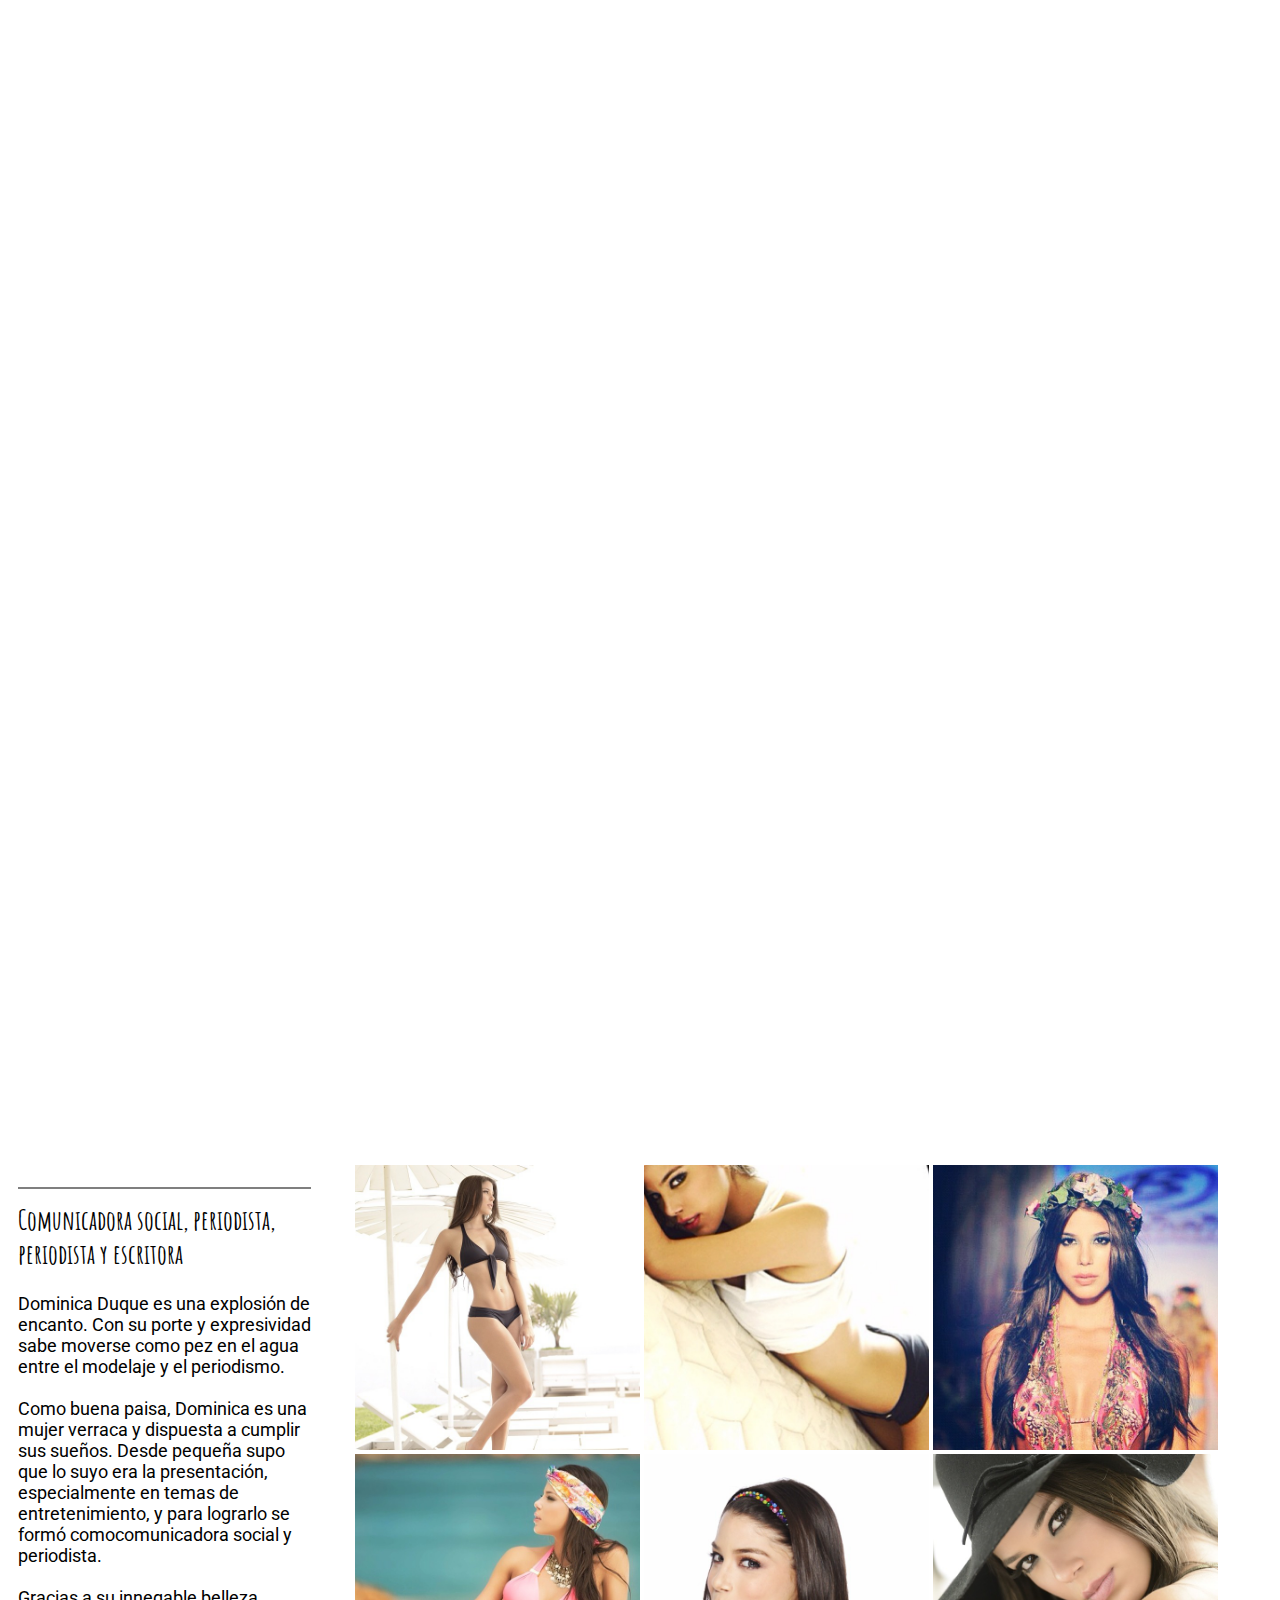
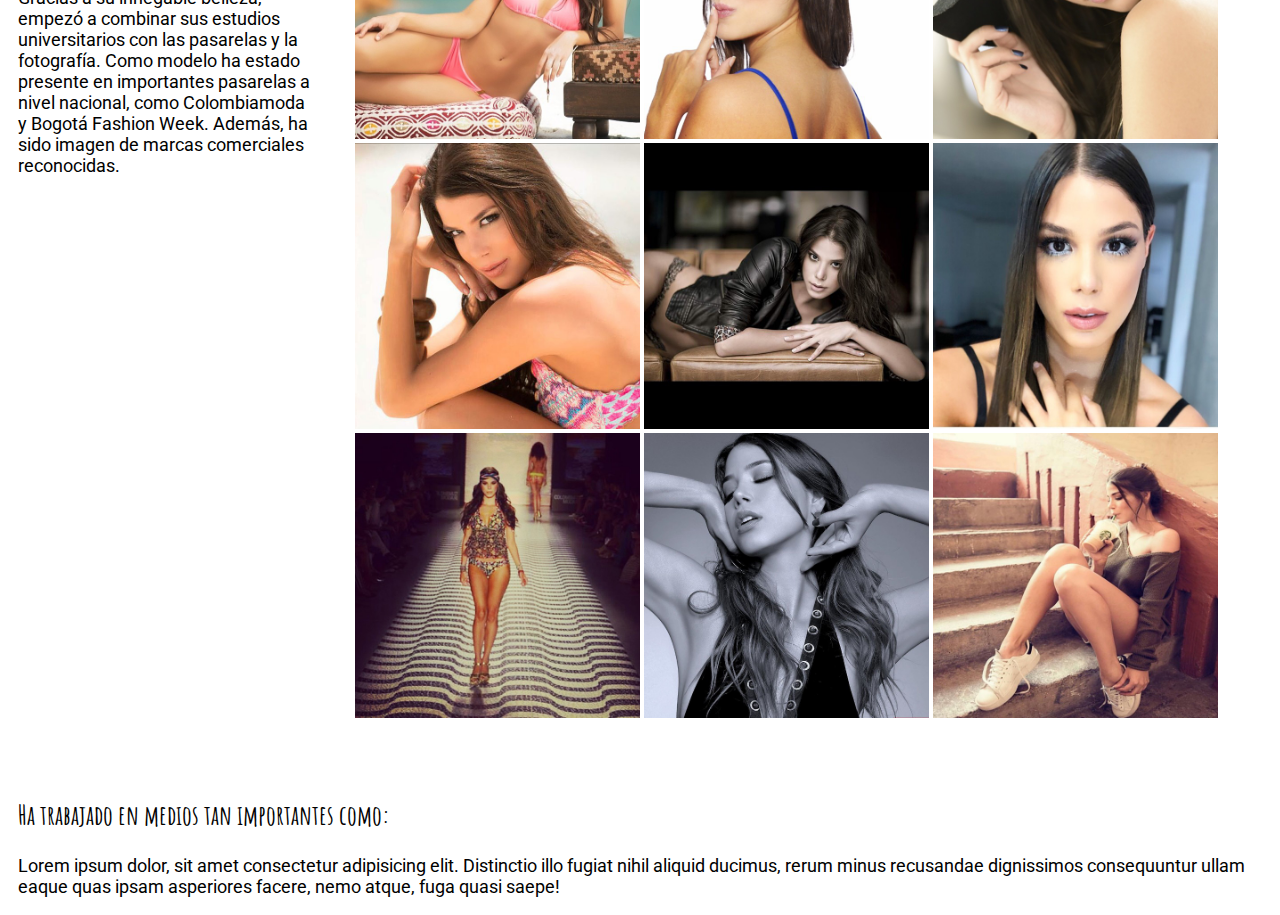
==== index.html @ 46eddd55 "gallery" ====
<!DOCTYPE html>
<html lang="es">
    <head>
        <title></title>
        <meta charset="UTF-8">
        <meta name="viewport" content="width=device-width, initial-scale=1">
        <link rel="stylesheet" href="./assets/css/normalize.css">
        <link href="https://fonts.googleapis.com/css?family=Amatic+SC|Roboto&display=swap" rel="stylesheet">
        <link href="./assets/css/index.css" rel="stylesheet">
    </head>
    <body>
        <header class="dominicaduque">
            <!-- https://www.instagram.com/dominicaduque/ -->
            <div class="data">
                <h1>@dominicaduque</h1>
                <h2>Presentadora | TV host | Periodista | Modelo</h2>
            </div>
        </header>
        <main>
            <div class="videos">
                <div class="video--box-1">
                    <iframe  height="315" src="https://www.youtube.com/embed/CgqUoNjpTGY?controls=0" frameborder="0" allow="accelerometer; autoplay; encrypted-media; gyroscope; picture-in-picture" allowfullscreen></iframe>
                </div>
            </div>
            <article class="intro">
                <div class="intro--texto">
                    <h2>Comunicadora social, periodista, periodista y escritora</h2>
                    <!-- <p>Dominica Duque</p> -->
                    <p>Dominica Duque es una explosión de encanto. Con su porte y expresividad sabe moverse como pez en el agua entre el modelaje y el periodismo.
                    <br><br>
                    Como buena paisa, Dominica es una mujer verraca y dispuesta a cumplir sus sueños. Desde pequeña supo que lo suyo era la presentación, especialmente en temas de entretenimiento, y para lograrlo se formó comocomunicadora social y periodista.
                    <br><br>
                    Gracias a su innegable belleza, empezó a combinar sus estudios universitarios con las pasarelas y la fotografía. Como modelo ha estado presente en importantes pasarelas a nivel nacional, como Colombiamoda y Bogotá Fashion Week. Además, ha sido imagen de marcas comerciales reconocidas.</p>
                </div>
                <div class="gallery">
                    <img src="./assets/img/2012-10-10 13.16.30 299246548570253403_211054777.jpg" alt="">
                    <img src="./assets/img/2013-07-17 10.16.30 502093155257723155_211054777.jpg" alt="">
                    <img src="./assets/img/2013-07-23 21.00.04 506765731816974539_211054777.jpg" alt="">
                    <img src="./assets/img/2014-02-21 11.28.14 660855149581478760_211054777.jpg" alt="">
                    <img src="./assets/img/2014-05-05 09.00.32 713689437074794925_211054777.jpg" alt="">
                    <img src="./assets/img/2014-06-17 07.58.39 744823647948679661_211054777.jpg" alt="">
                    <img src="./assets/img/2014-09-09 19.11.44 806043585115498547_211054777.jpg" alt="">
                    <img src="./assets/img/2014-11-26 18.37.08 862558675662448992_211054777.jpg" alt="">
                    <img src="./assets/img/2019-03-18 08.02.32 2002311498412011253_211054777.jpg" alt="">
                    
                    <img src="./assets/img/2013-07-26 10.06.26 508611072208055012_211054777.jpg" alt="">
                    <img src="./assets/img/2019-10-28 08.45.30 2164682887396069152_211054777.jpg" alt="">
                    <img src="./assets/img/2019-10-14 18.15.26 2154822884929682749_211054777.jpg" alt="">
                    
                    <!-- cellphone gallery -->
                    <img src="./assets/img/gallery/1969-12-31 19.00.00 dominicaduque_profilepic.jpg" alt="" class="hidden" />
                    <img src="./assets/img/gallery/2012-08-22-16.26.41-263828261799897556_211054777.jpg" alt="" class="hidden" />
                    <img src="./assets/img/gallery/2012-08-22-18.13.00-263881772470283217_211054777.jpg" alt="" class="hidden" />
                    <img src="./assets/img/gallery/2012-08-27-13.06.02-267351148552956926_211054777.jpg" alt="" class="hidden" />
                    <img src="./assets/img/gallery/2012-09-09-18.02.37-276922510963551068_211054777.jpg" alt="" class="hidden" />
                    <img src="./assets/img/gallery/2012-09-26-11.36.13-289049214708263403_211054777.jpg" alt="" class="hidden" />
                    <img src="./assets/img/gallery/2012-10-10-13.16.30-299246548570253403_211054777.jpg" alt="" class="hidden" />
                    <img src="./assets/img/gallery/2012-12-27-08.37.02-355638398318979998_211054777.jpg" alt="" class="hidden" />
                    <img src="./assets/img/gallery/2013-04-29-19.08.35-445103683391892115_211054777.jpg" alt="" class="hidden" />
                    <img src="./assets/img/gallery/2013-06-17-14.20.08-480472507909581081_211054777.jpg" alt="" class="hidden" />
                    <img src="./assets/img/gallery/2013-06-26-11.03.33-486896549155743943_211054777.jpg" alt="" class="hidden" />
                    <img src="./assets/img/gallery/2013-07-15-10.18.20-500644527817271947_211054777.jpg" alt="" class="hidden" />
                    <img src="./assets/img/gallery/2013-07-17-10.16.30-502093155257723155_211054777.jpg" alt="" class="hidden" />
                    <img src="./assets/img/gallery/2013-07-23-21.00.04-506765731816974539_211054777.jpg" alt="" class="hidden" />
                    <img src="./assets/img/gallery/2013-07-26-10.06.26-508611072208055012_211054777.jpg" alt="" class="hidden" />
                    <img src="./assets/img/gallery/2013-07-27-13.50.44-509448742001879271_211054777.jpg" alt="" class="hidden" />
                    <img src="./assets/img/gallery/2013-08-20-10.50.53-526752843643398400_211054777.jpg" alt="" class="hidden" />
                    <img src="./assets/img/gallery/2013-08-21-09.31.44-527437777521519062_211054777.jpg" alt="" class="hidden" />
                    <img src="./assets/img/gallery/2013-10-07-09.49.42-561511281610894096_211054777.jpg" alt="" class="hidden" />
                    <img src="./assets/img/gallery/2013-11-25-20.59.07-597362221928589572_211054777.jpg" alt="" class="hidden" />
                    <img src="./assets/img/gallery/2013-11-26-10.15.39-597763125425121550_211054777.jpg" alt="" class="hidden" />
                    <img src="./assets/img/gallery/2013-11-27-18.39.29-598741489027820114_211054777.jpg" alt="" class="hidden" />
                    <img src="./assets/img/gallery/2013-12-02-19.59.35-602405686605425434_211054777.jpg" alt="" class="hidden" />
                    <img src="./assets/img/gallery/2013-12-03-21.04.47-603163276759181490_211054777.jpg" alt="" class="hidden" />
                    <img src="./assets/img/gallery/2013-12-06-07.54.48-604939990032100271_211054777.jpg" alt="" class="hidden" />
                    <img src="./assets/img/gallery/2013-12-16-18.47.04-612516049350994804_211054777.jpg" alt="" class="hidden" />
                    <img src="./assets/img/gallery/2013-12-23-11.34.35-617371800854768109_211054777.jpg" alt="" class="hidden" />
                    <img src="./assets/img/gallery/2014-01-13-09.59.59-632544475516414034_211054777.jpg" alt="" class="hidden" />
                    <img src="./assets/img/gallery/2014-02-11-09.15.26-653540549223688270_211054777.jpg" alt="" class="hidden" />
                    <img src="./assets/img/gallery/2014-02-17-18.37.35-658172146610776447_211054777.jpg" alt="" class="hidden" />
                    <img src="./assets/img/gallery/2014-02-21-11.28.14-660855149581478760_211054777.jpg" alt="" class="hidden" />
                    <img src="./assets/img/gallery/2014-03-05-18.19.56-669759673348041719_211054777.jpg" alt="" class="hidden" />
                    <img src="./assets/img/gallery/2014-05-05-09.00.32-713689437074794925_211054777.jpg" alt="" class="hidden" />
                    <img src="./assets/img/gallery/2014-05-06-18.17.12-714694395702192726_211054777.jpg" alt="" class="hidden" />
                    <img src="./assets/img/gallery/2014-05-12-18.39.35-719054311820798471_211054777.jpg" alt="" class="hidden" />
                    <img src="./assets/img/gallery/2014-05-20-18.56.33-724861062113569476_211054777.jpg" alt="" class="hidden" />
                    <img src="./assets/img/gallery/2014-06-11-18.15.17-740785354793724423_211054777.jpg" alt="" class="hidden" />
                    <img src="./assets/img/gallery/2014-09-09-19.11.44-806043585115498547_211054777.jpg" alt="" class="hidden" />
                    <img src="./assets/img/gallery/2014-09-10-20.02.41-806793998093690947_211054777.jpg" alt="" class="hidden" />
                    <img src="./assets/img/gallery/2014-09-18-10.26.11-812302048284027281_211054777.jpg" alt="" class="hidden" />
                    <img src="./assets/img/gallery/2014-09-22-10.22.08-815199110671542527_211054777.jpg" alt="" class="hidden" />
                    <img src="./assets/img/gallery/2014-09-25-19.44.45-817656615024633888_211054777.jpg" alt="" class="hidden" />
                    <img src="./assets/img/gallery/2014-09-28-21.25.24-819881598882851241_211054777.jpg" alt="" class="hidden" />
                    <img src="./assets/img/gallery/2014-10-09-19.21.46-827791905433233675_211054777.jpg" alt="" class="hidden" />
                    <img src="./assets/img/gallery/2014-10-19-22.34.16-835136551905831136_211054777.jpg" alt="" class="hidden" />
                    <img src="./assets/img/gallery/2014-10-21-08.43.02-836167729085589572_211054777.jpg" alt="" class="hidden" />
                    <img src="./assets/img/gallery/2014-10-26-21.20.22-840172786919582274_211054777.jpg" alt="" class="hidden" />
                    <img src="./assets/img/gallery/2014-10-31-07.30.02-843378745225685251_211054777.jpg" alt="" class="hidden" />
                    <img src="./assets/img/gallery/2014-11-18-18.09.32-856746576524781905_211054777.jpg" alt="" class="hidden" />
                    <img src="./assets/img/gallery/2014-11-24-18.12.45-861096851104508148_211054777.jpg" alt="" class="hidden" />
                    <img src="./assets/img/gallery/2014-11-26-18.37.08-862558675662448992_211054777.jpg" alt="" class="hidden" />
                    <img src="./assets/img/gallery/2015-01-02-11.49.38-889170272451209344_211054777.jpg" alt="" class="hidden" />
                    <img src="./assets/img/gallery/2015-01-20-19.19.38-902442729362598672_211054777.jpg" alt="" class="hidden" />
                    <img src="./assets/img/gallery/2015-01-28-11.47.54-908013567839217819_211054777.jpg" alt="" class="hidden" />
                    <img src="./assets/img/gallery/2015-05-06-19.47.39-979283061081025428_211054777.jpg" alt="" class="hidden" />
                    <img src="./assets/img/gallery/2015-06-25-10.22.58-1015237631124613580_211054777.jpg" alt="" class="hidden" />
                    <img src="./assets/img/gallery/2015-07-02-08.05.59-1020242113579362581_211054777.jpg" alt="" class="hidden" />
                    <img src="./assets/img/gallery/2015-07-05-11.12.36-1022510370977917843_211054777.jpg" alt="" class="hidden" />
                    <img src="./assets/img/gallery/2015-11-08-21.26.13-1114140955340613988_211054777.jpg" alt="" class="hidden" />
                    <img src="./assets/img/gallery/2016-02-05-08.30.04-1178255349032593836_211054777.jpg" alt="" class="hidden" />
                    <img src="./assets/img/gallery/2016-03-10-16.55.39-1203152187736893977_211054777.jpg" alt="" class="hidden" />
                    <img src="./assets/img/gallery/2016-10-25-18.00.25-1369158433643049610_211054777.jpg" alt="" class="hidden" />
                    <img src="./assets/img/gallery/2016-10-31-09.33.29-1373251939105947748_211054777.jpg" alt="" class="hidden" />
                    <img src="./assets/img/gallery/2016-11-17-08.29.30-1385540924280894688_211054777.jpg" alt="" class="hidden" />
                    <img src="./assets/img/gallery/2016-11-21-21.50.25-1388843135991669525_211054777.jpg" alt="" class="hidden" />
                    <img src="./assets/img/gallery/2016-11-29-09.43.41-1394275568350240090_211054777.jpg" alt="" class="hidden" />
                    <img src="./assets/img/gallery/2016-12-07-19.02.23-1400354977947796934_211054777.jpg" alt="" class="hidden" />
                    <img src="./assets/img/gallery/2016-12-13-17.18.32-1404651360099936778_211054777.jpg" alt="" class="hidden" />
                    <img src="./assets/img/gallery/2017-01-16-15.03.38-1429225839236762740_211054777.jpg" alt="" class="hidden" />
                    <img src="./assets/img/gallery/2017-01-17-21.44.17-1430152263749843464_211054777.jpg" alt="" class="hidden" />
                    <img src="./assets/img/gallery/2017-02-20-17.43.54-1454673653484388178_211054777.jpg" alt="" class="hidden" />
                    <img src="./assets/img/gallery/2018-02-02-10.31.40-1705953281202775387_211054777.jpg" alt="" class="hidden" />
                    <img src="./assets/img/gallery/2018-02-05-21.10.14-1708449010647338923_211054777.jpg" alt="" class="hidden" />
                    <img src="./assets/img/gallery/2018-02-06-11.35.26-1708884481651338177_211054777.jpg" alt="" class="hidden" />
                    <img src="./assets/img/gallery/2018-02-07-18.34.51-1709820351309112440_211054777.jpg" alt="" class="hidden" />
                    <img src="./assets/img/gallery/2018-02-09-18.19.18-1711262078448423350_211054777.jpg" alt="" class="hidden" />
                    <img src="./assets/img/gallery/2018-02-11-12.02.45-1712522104991193979_211054777.jpg" alt="" class="hidden" />
                    <img src="./assets/img/gallery/2018-02-14-09.47.16-1714628247121062702_211054777.jpg" alt="" class="hidden" />
                    <img src="./assets/img/gallery/2018-02-22-20.19.09-1720744490458793213_211054777.jpg" alt="" class="hidden" />
                    <img src="./assets/img/gallery/2018-03-19-19.04.54-1738826506349824506_211054777.jpg" alt="" class="hidden" />
                    <img src="./assets/img/gallery/2018-08-09-20.53.48-1842524246002172837_211054777.jpg" alt="" class="hidden" />
                    <img src="./assets/img/gallery/2018-08-13-17.18.30-1845314989787937842_211054777.jpg" alt="" class="hidden" />
                    <img src="./assets/img/gallery/2018-09-02-19.47.23-1859885437968161064_211054777.jpg" alt="" class="hidden" />
                    <img src="./assets/img/gallery/2018-09-09-09.05.12-1864635647848333508_211054777.jpg" alt="" class="hidden" />
                    <img src="./assets/img/gallery/2018-09-11-11.32.57-1866159397177320948_211054777.jpg" alt="" class="hidden" />
                    <img src="./assets/img/gallery/2018-09-21 08.09.06 1873304721113055991_211054777.jpg" alt="" class="hidden" />
                    <img src="./assets/img/gallery/2018-09-24 19.47.09 1875830391034817618_211054777.jpg" alt="" class="hidden" />
                    <img src="./assets/img/gallery/2018-10-03 21.01.30 1882390792903880945_211054777.jpg" alt="" class="hidden" />
                    <img src="./assets/img/gallery/2018-11-25 14.47.25 1920615619301248031_211054777.jpg" alt="" class="hidden" />
                    <img src="./assets/img/gallery/2018-12-12-19.43.19-1933085736408737466_211054777.jpg" alt="" class="hidden" />
                    <img src="./assets/img/gallery/2019-03-03-18.13.49-1991747530966461138_211054777.jpg" alt="" class="hidden" />
                    <img src="./assets/img/gallery/2019-03-06-18.28.11-1993929085524700539_211054777.jpg" alt="" class="hidden" />
                    <img src="./assets/img/gallery/2019-03-18-08.02.32-2002311498412011253_211054777.jpg" alt="" class="hidden" />
                    <img src="./assets/img/gallery/2019-03-19-20.29.56-2003412449868847470_211054777.jpg" alt="" class="hidden" />
                    <img src="./assets/img/gallery/2019-03-27-17.31.23-2009120785373242946_211054777.jpg" alt="" class="hidden" />
                    <img src="./assets/img/gallery/2019-03-28-11.58.55-2009678225630069239_211054777.jpg" alt="" class="hidden" />
                    <img src="./assets/img/gallery/2019-03-29-08.03.52-2010284700639536467_211054777.jpg" alt="" class="hidden" />
                    <img src="./assets/img/gallery/2019-04-01-19.52.39-2012815772380135541_211054777.jpg" alt="" class="hidden" />
                    <img src="./assets/img/gallery/2019-04-03-20.00.29-2014269259047623240_211054777.jpg" alt="" class="hidden" />
                    <img src="./assets/img/gallery/2019-04-06-10.29.00-2016155956039455216_211054777.jpg" alt="" class="hidden" />
                    <img src="./assets/img/gallery/2019-04-08-21.46.55-2017946712790076042_211054777.jpg" alt="" class="hidden" />
                    <img src="./assets/img/gallery/2019-04-09-18.27.22-2018571050023128313_211054777.jpg" alt="" class="hidden" />
                    <img src="./assets/img/gallery/2019-04-25-19.06.56-2030187376982608011_211054777.jpg" alt="" class="hidden" />
                    <img src="./assets/img/gallery/2019-04-27-08.40.12-2031321479421145208_211054777.jpg" alt="" class="hidden" />
                    <img src="./assets/img/gallery/2019-05-17-16.34.46-2046055852638239882_211054777.jpg" alt="" class="hidden" />
                    <img src="./assets/img/gallery/2019-05-18-07.44.17-2046513632180553967_211054777.jpg" alt="" class="hidden" />
                    <img src="./assets/img/gallery/2019-06-28-13.01.09-2076388917163987810_211054777.jpg" alt="" class="hidden" />
                    <img src="./assets/img/gallery/2019-07-08-17.59.50-2083787011358817632_211054777.jpg" alt="" class="hidden" />
                    <img src="./assets/img/gallery/2019-07-09-12.16.55-2084339189089679113_211054777.jpg" alt="" class="hidden" />
                    <img src="./assets/img/gallery/2019-07-16-09.57.04-2089342227017805142_211054777.jpg" alt="" class="hidden" />
                    <img src="./assets/img/gallery/2019-07-21 19.32.35 2093255776572188899_211054777.jpg" alt="" class="hidden" />
                    <img src="./assets/img/gallery/2019-07-22 20.09.15 2093999008608296558_211054777.jpg" alt="" class="hidden" />
                    <img src="./assets/img/gallery/2019-07-30 21.04.18 2099824917869377644_211054777.jpg" alt="" class="hidden" />
                    <img src="./assets/img/gallery/2019-07-31 19.23.06 2100498760623558415_211054777.jpg" alt="" class="hidden" />
                    <img src="./assets/img/gallery/2019-07-31 19.23.06 2100498761915388504_211054777.jpg" alt="" class="hidden" />
                    <img src="./assets/img/gallery/2019-08-01 18.38.10 2101200915122800374_211054777.jpg" alt="" class="hidden" />
                    <img src="./assets/img/gallery/2019-08-04 11.00.15 2103144772609761353_211054777.jpg" alt="" class="hidden" />
                    <img src="./assets/img/gallery/2019-08-05 10.24.02 2103851313981707614_211054777.jpg" alt="" class="hidden" />
                    <img src="./assets/img/gallery/2019-08-08 19.51.40 2106311346099096320_211054777.jpg" alt="" class="hidden" />
                    <img src="./assets/img/gallery/2019-09-05 21.52.45 2126666003551982913_211054777.jpg" alt="" class="hidden" />
                    <img src="./assets/img/gallery/2019-09-09 08.29.57 2129161047429087286_211054777.jpg" alt="" class="hidden" />
                    <img src="./assets/img/gallery/2019-09-10 08.56.24 2129899139563947517_211054777.jpg" alt="" class="hidden" />
                    <img src="./assets/img/gallery/2019-09-12 18.20.35 2131632647646976517_211054777.jpg" alt="" class="hidden" />
                    <img src="./assets/img/gallery/2019-09-12 18.20.35 2131632647655295866_211054777.jpg" alt="" class="hidden" />
                    <img src="./assets/img/gallery/2019-09-12 18.20.35 2131632649794333233_211054777.jpg" alt="" class="hidden" />
                    <img src="./assets/img/gallery/2019-09-21 09.25.56 2137886536977278236_211054777.jpg" alt="" class="hidden" />
                    <img src="./assets/img/gallery/2019-09-21 19.00.46 2138175856292373054_211054777.jpg" alt="" class="hidden" />
                    <img src="./assets/img/gallery/2019-09-23 10.22.39 2139364630829228018_211054777.jpg" alt="" class="hidden" />
                    <img src="./assets/img/gallery/2019-10-01 21.14.10 2145490753799659113_211054777.jpg" alt="" class="hidden" />
                    <img src="./assets/img/gallery/2019-10-05 20.23.33 2148364385647527993_211054777.jpg" alt="" class="hidden" />
                    <img src="./assets/img/gallery/2019-10-08 19.38.03 2150515804181681589_211054777.jpg" alt="" class="hidden" />
                    <img src="./assets/img/gallery/2019-10-08 19.38.03 2150515806236994834_211054777.jpg" alt="" class="hidden" />
                    <img src="./assets/img/gallery/2019-10-09 13.01.08 2151040813744769763_211054777.jpg" alt="" class="hidden" />
                    <img src="./assets/img/gallery/2019-10-14 18.15.26 2154822884929682749_211054777.jpg" alt="" class="hidden" />
                    <img src="./assets/img/gallery/2019-10-15 22.11.21 2155666398202812035_211054777.jpg" alt="" class="hidden" />
                    <img src="./assets/img/gallery/2019-10-16 20.51.32 2156350998356699825_211054777.jpg" alt="" class="hidden" />
                    <img src="./assets/img/gallery/2019-10-16 20.51.32 2156350999967401804_211054777.jpg" alt="" class="hidden" />
                    <img src="./assets/img/gallery/2019-10-17 21.12.35 2157086369226970082_211054777.jpg" alt="" class="hidden" />
                    <img src="./assets/img/gallery/2019-10-19-16.43.25-2158400445735526859_211054777.jpg" alt="" class="hidden" />
                    <img src="./assets/img/gallery/2019-10-20-11.43.49-2158974426045951338_211054777.jpg" alt="" class="hidden" />
                    <img src="./assets/img/gallery/2019-10-23-08.20.42-2161046521533867580_211054777.jpg" alt="" class="hidden" />
                    <img src="./assets/img/gallery/2019-10-24-12.58.41-2161911212996927925_211054777.jpg" alt="" class="hidden" />
                    <img src="./assets/img/gallery/2019-10-27-21.13.49-2164334752245233484_211054777.jpg" alt="" class="hidden" />
                    <img src="./assets/img/gallery/2019-10-28-17.35.23-2164949586863230489_211054777.jpg" alt="" class="hidden" />
                    <img src="./assets/img/gallery/2019-10-29-19.00.41-2165717289056122868_211054777.jpg" alt="" class="hidden" />
                    <img src="./assets/img/gallery/2019-11-01-19.51.54-2167917394232365551_211054777.jpg" alt="" class="hidden" />
                    <img src="./assets/img/gallery/2019-11-17-19.15.12-2179495337077294868_211054777.jpg" alt="" class="hidden" />
                    <img src="./assets/img/gallery/2019-11-22-17.03.39-2183053005272481235_211054777.jpg" alt="" class="hidden" />
                    <img src="./assets/img/gallery/2019-11-24-13.55.14-2184407726977470776_211054777.jpg" alt="" class="hidden" />
                    <!-- /cellphone gallery -->
                </div>
                <!-- twitter -->
                <!-- <a class="twitter-timeline" data-width="320" data-height="450" href="https://twitter.com/dominicaduque?ref_src=twsrc%5Etfw">Tweets by dominicaduque</a> <script async src="https://platform.twitter.com/widgets.js" charset="utf-8"></script> -->
                <!-- twitter -->
            </article>
            <article class="outro">
                <h2>Ha trabajado en medios tan importantes como:</h2>
                <p>Lorem ipsum dolor, sit amet consectetur adipisicing elit. Distinctio illo fugiat nihil aliquid ducimus, rerum minus recusandae dignissimos consequuntur ullam eaque quas ipsam asperiores facere, nemo atque, fuga quasi saepe!</p>
            </article>

            <!-- links -->

            <!-- https://twitter.com/dominicaduque?lang=en -->

            <!-- http://www.revistadonjuan.com/chicas-dj/la-seductora-voz-de-dominica-duque-reportera-de-la-w+articulo+16885097 -->

            <!-- https://www.wradio.com.co/noticias/sociedad/el-jamming-festival-si-se-llevara-a-cabo/20190215/nota/3864586.aspx -->
            <!-- links -->
        </main>
    </body>
</html>
---- assets/css/index.css ----
body{box-sizing:border-box;font-family:'Roboto',sans-serif;font-size:18px;margin:0;padding:0}h1,h2,h3,h4,h5,h6{font-family:'Amatic SC',cursive}.data{background:rgba(255,255,255,0.1);bottom:19%;left:2em;padding:0 3em;position:absolute;}.data h2{font-weight:normal}.dominicaduque{background-image:url("../img/2019-11-10 21.08.58 2174479171430882837_211054777.jpg");background-size:cover;background-position:top right;background-repeat:no-repeat;color:#fff;height:100vh}.gallery{display:inline-block;text-align:center;margin-bottom:2em;}.gallery img{max-width:30%}.intro{display:inline-flex;justify-content:space-around;margin:1em;box-sizing:border-box;}.intro .intro--texto{max-width:768px;box-sizing:content-box;}.intro .intro--texto h2{border-top:2px solid rgba(0,0,0,0.5);padding-top:.5em}.instagram-media{margin:1em;min-height:200px}.hidden{display:none}.videos{display:flex;flex-wrap:wrap;min-height:315px;justify-content:flex-end;margin:.5em;margin-top:-7em;margin-bottom:2em}[class^="video--box-"]{margin:.5em;}[class^="video--box-"] iframe{width:560px}.outro{margin:1em}@media screen and (max-width:768px){.videos{justify-content:center;margin-bottom:0}.intro{flex-wrap:wrap;}.intro p{width:100%}.video--box-1 iframe{width:280px}}@media screen and (max-width:425px){.dominicaduque{background-image:url("../img/2012-09-14 21.19.31 280645491132901785_211054777.jpg");background-position:top center;color:#fff}.data{background:rgba(0,0,0,0.3);padding-left:1em}.gallery{display:flex;overflow-x:auto;}.gallery img{min-width:100%;height:auto}.hidden{display:flex}}
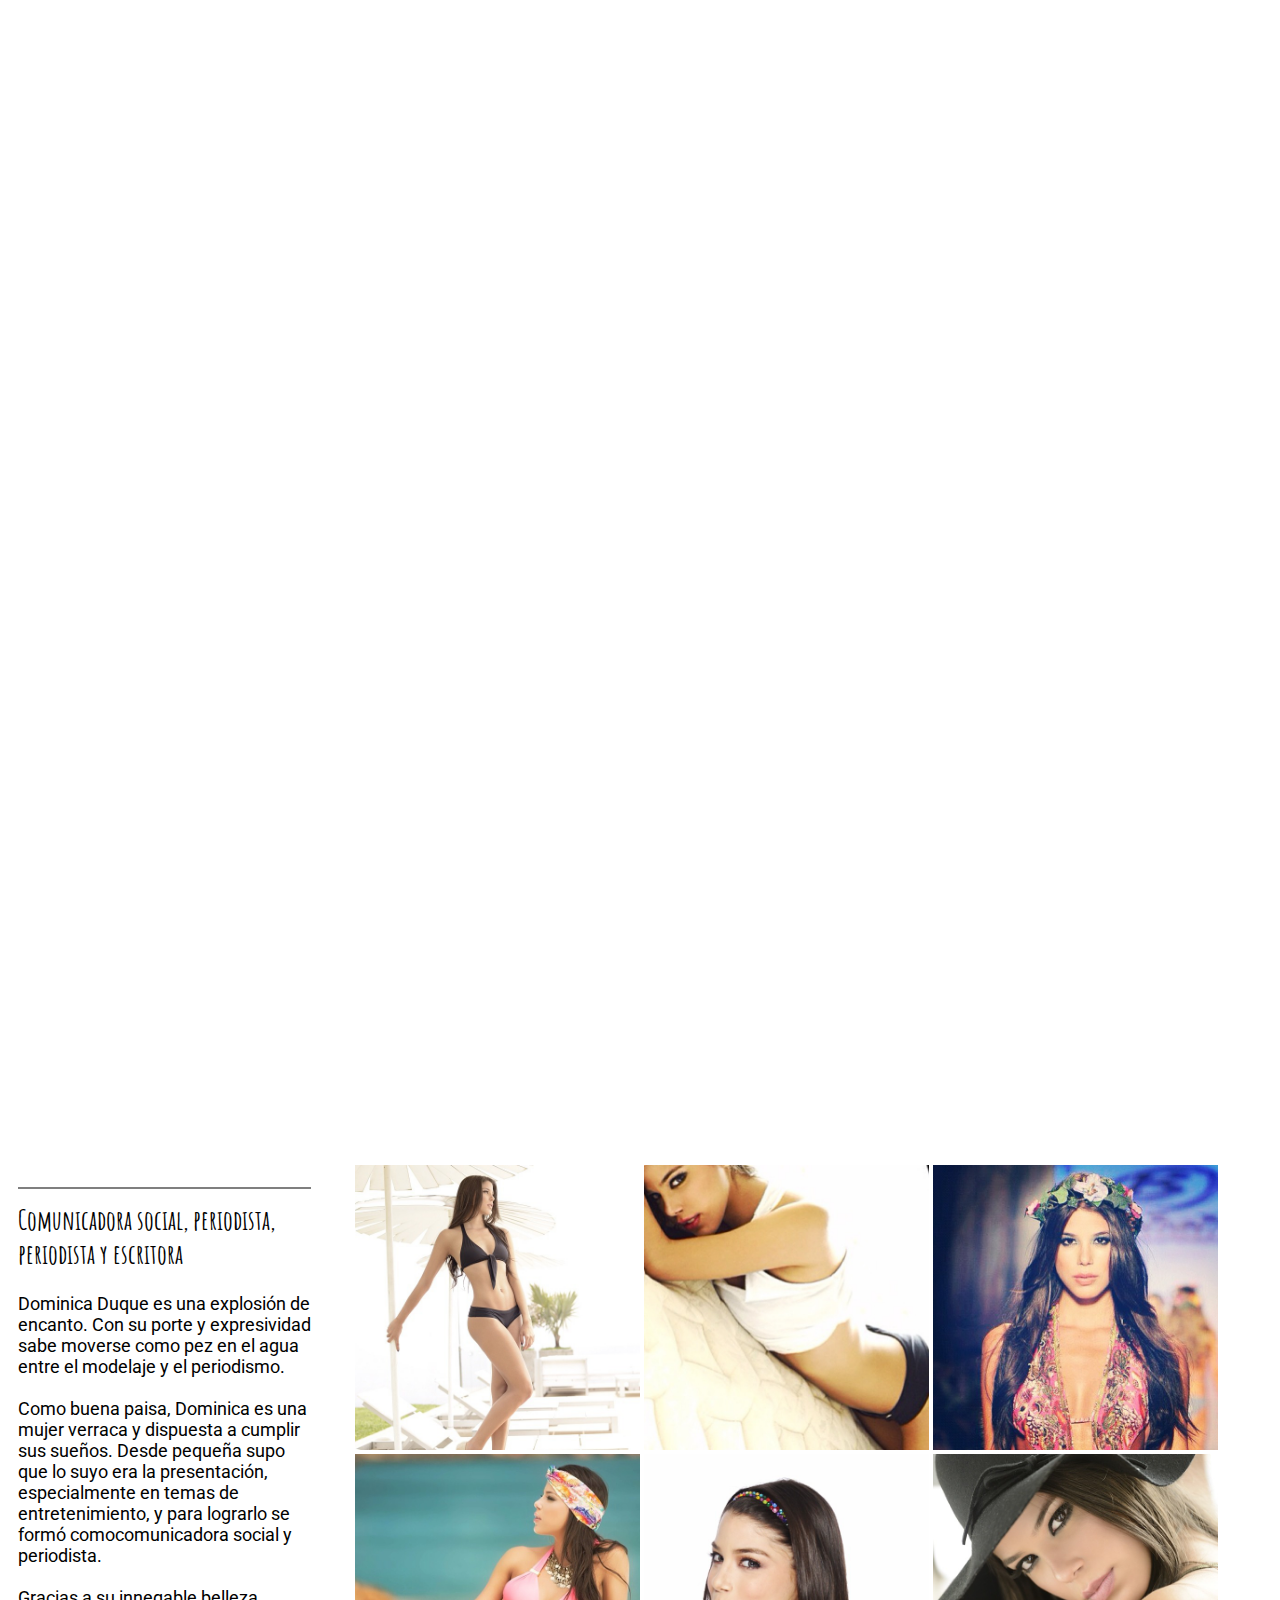
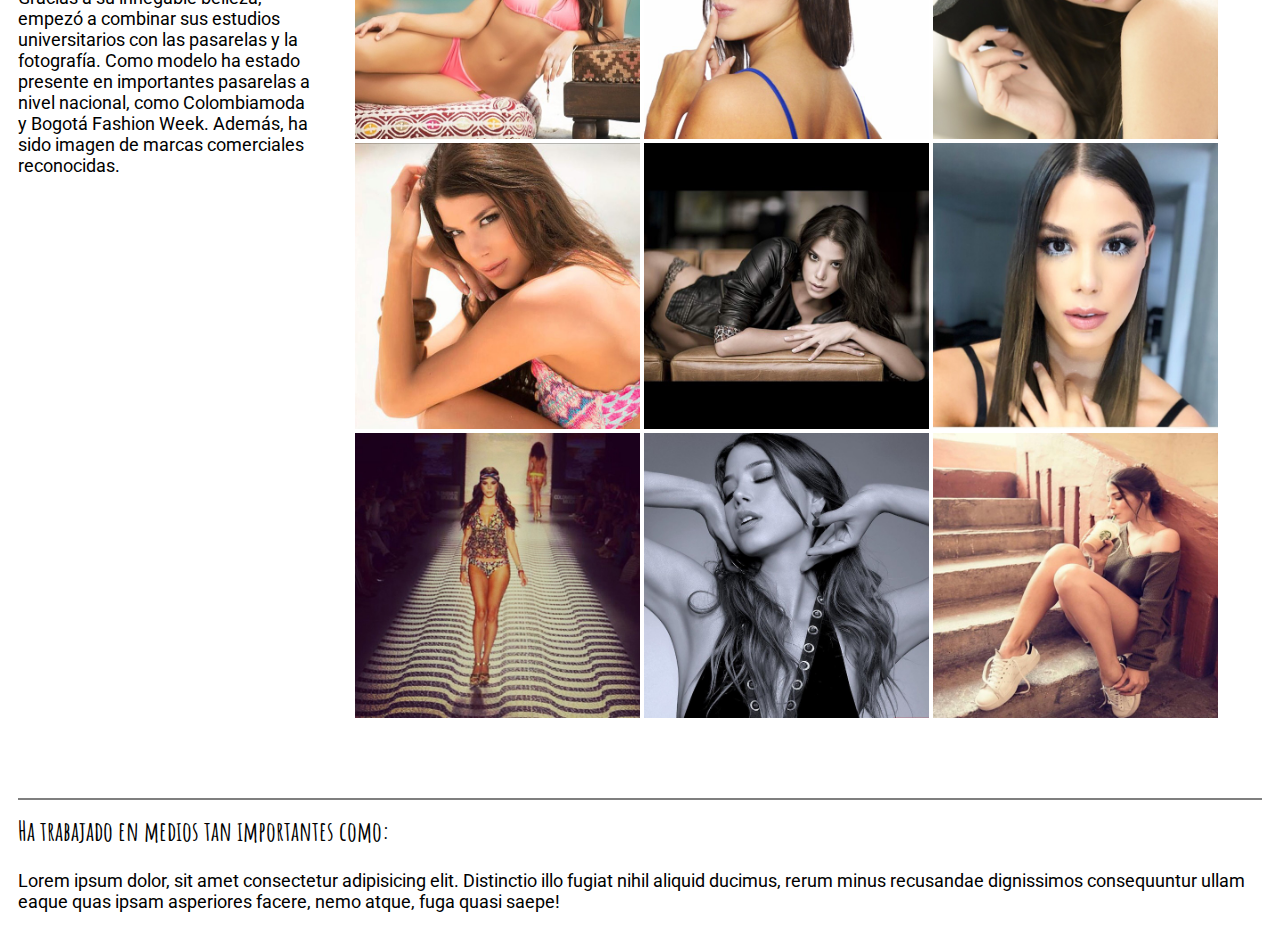
==== commit c4df8c31: "gallery new" ====
--- a/index.html
+++ b/index.html
@@ -24,7 +24,7 @@
             </div>
             <article class="intro">
                 <div class="intro--texto">
-                    <h2>Comunicadora social, periodista, periodista y escritora</h2>
+                    <h2 class="border--title">Comunicadora social, periodista, periodista y escritora</h2>
                     <!-- <p>Dominica Duque</p> -->
                     <p>Dominica Duque es una explosión de encanto. Con su porte y expresividad sabe moverse como pez en el agua entre el modelaje y el periodismo.
                     <br><br>
@@ -204,7 +204,7 @@
                 <!-- twitter -->
             </article>
             <article class="outro">
-                <h2>Ha trabajado en medios tan importantes como:</h2>
+                <h2 class="border--title">Ha trabajado en medios tan importantes como:</h2>
                 <p>Lorem ipsum dolor, sit amet consectetur adipisicing elit. Distinctio illo fugiat nihil aliquid ducimus, rerum minus recusandae dignissimos consequuntur ullam eaque quas ipsam asperiores facere, nemo atque, fuga quasi saepe!</p>
             </article>
 
--- a/assets/css/index.css
+++ b/assets/css/index.css
@@ -1 +1 @@
-body{box-sizing:border-box;font-family:'Roboto',sans-serif;font-size:18px;margin:0;padding:0}h1,h2,h3,h4,h5,h6{font-family:'Amatic SC',cursive}.data{background:rgba(255,255,255,0.1);bottom:19%;left:2em;padding:0 3em;position:absolute;}.data h2{font-weight:normal}.dominicaduque{background-image:url("../img/2019-11-10 21.08.58 2174479171430882837_211054777.jpg");background-size:cover;background-position:top right;background-repeat:no-repeat;color:#fff;height:100vh}.gallery{display:inline-block;text-align:center;margin-bottom:2em;}.gallery img{max-width:30%}.intro{display:inline-flex;justify-content:space-around;margin:1em;box-sizing:border-box;}.intro .intro--texto{max-width:768px;box-sizing:content-box;}.intro .intro--texto h2{border-top:2px solid rgba(0,0,0,0.5);padding-top:.5em}.instagram-media{margin:1em;min-height:200px}.hidden{display:none}.videos{display:flex;flex-wrap:wrap;min-height:315px;justify-content:flex-end;margin:.5em;margin-top:-7em;margin-bottom:2em}[class^="video--box-"]{margin:.5em;}[class^="video--box-"] iframe{width:560px}.outro{margin:1em}@media screen and (max-width:768px){.videos{justify-content:center;margin-bottom:0}.intro{flex-wrap:wrap;}.intro p{width:100%}.video--box-1 iframe{width:280px}}@media screen and (max-width:425px){.dominicaduque{background-image:url("../img/2012-09-14 21.19.31 280645491132901785_211054777.jpg");background-position:top center;color:#fff}.data{background:rgba(0,0,0,0.3);padding-left:1em}.gallery{display:flex;overflow-x:auto;}.gallery img{min-width:100%;height:auto}.hidden{display:flex}}+body{box-sizing:border-box;font-family:'Roboto',sans-serif;font-size:18px;margin:0;padding:0}h1,h2,h3,h4,h5,h6{font-family:'Amatic SC',cursive}.border--title{border-top:2px solid rgba(0,0,0,0.5);padding-top:.5em}.data{background:rgba(255,255,255,0.1);bottom:19%;left:2em;padding:0 3em;position:absolute;}.data h2{font-weight:normal}.dominicaduque{background-image:url("../img/2019-11-10 21.08.58 2174479171430882837_211054777.jpg");background-size:cover;background-position:top right;background-repeat:no-repeat;color:#fff;height:100vh}.gallery{display:inline-block;text-align:center;margin-bottom:2em;}.gallery img{max-width:30%}.intro{display:inline-flex;justify-content:space-around;margin:1em;box-sizing:border-box;}.intro .intro--texto{max-width:768px;box-sizing:content-box}.instagram-media{margin:1em;min-height:200px}.hidden{display:none}.videos{display:flex;flex-wrap:wrap;min-height:315px;justify-content:flex-end;margin:.5em;margin-top:-7em;margin-bottom:2em}[class^="video--box-"]{margin:.5em;}[class^="video--box-"] iframe{width:560px}.outro{margin:1em}@media screen and (max-width:768px){.videos{justify-content:center}.intro{flex-wrap:wrap;}.intro p{width:100%}.video--box-1 iframe{width:280px}}@media screen and (max-width:425px){.dominicaduque{background-image:url("../img/2012-09-14 21.19.31 280645491132901785_211054777.jpg");background-position:top center;color:#fff}.data{background:rgba(0,0,0,0.3);padding-left:1em}.gallery{display:flex;overflow-x:auto;}.gallery img{min-width:90%;height:auto}.hidden{display:flex}}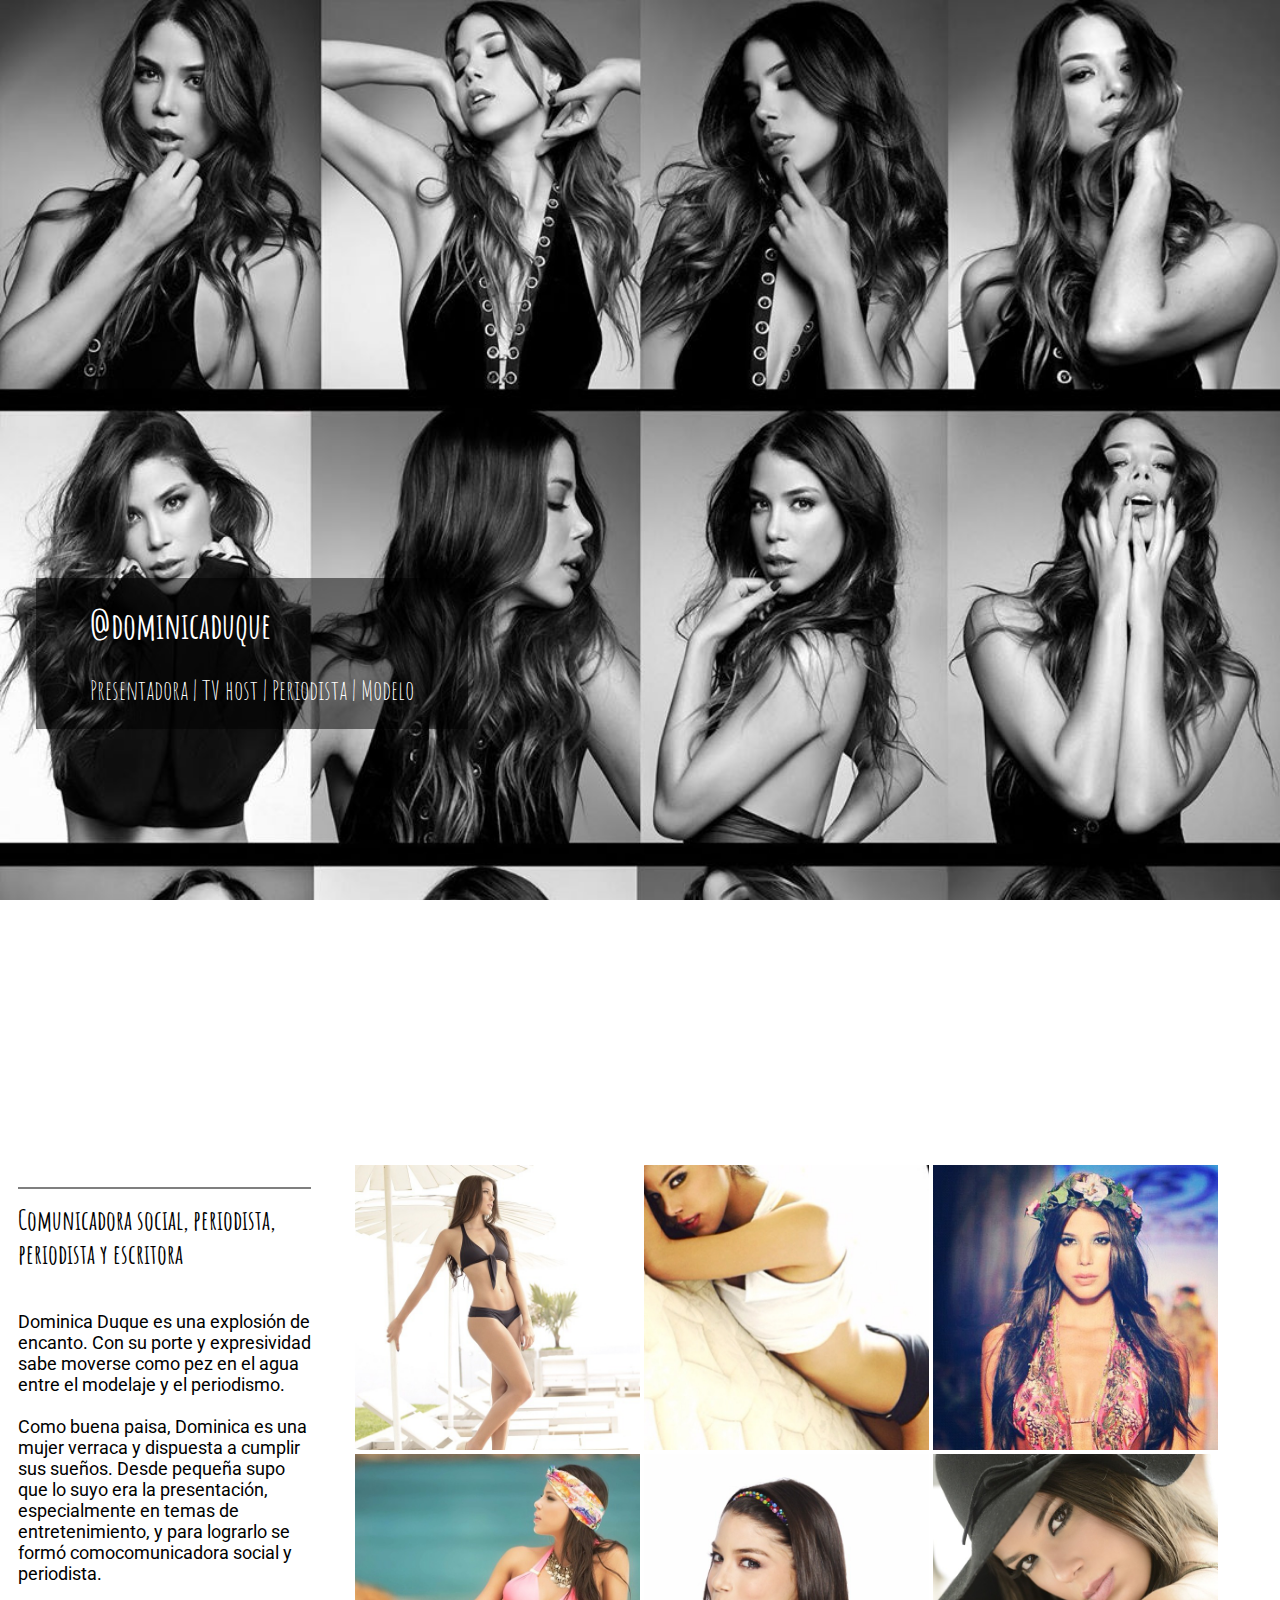
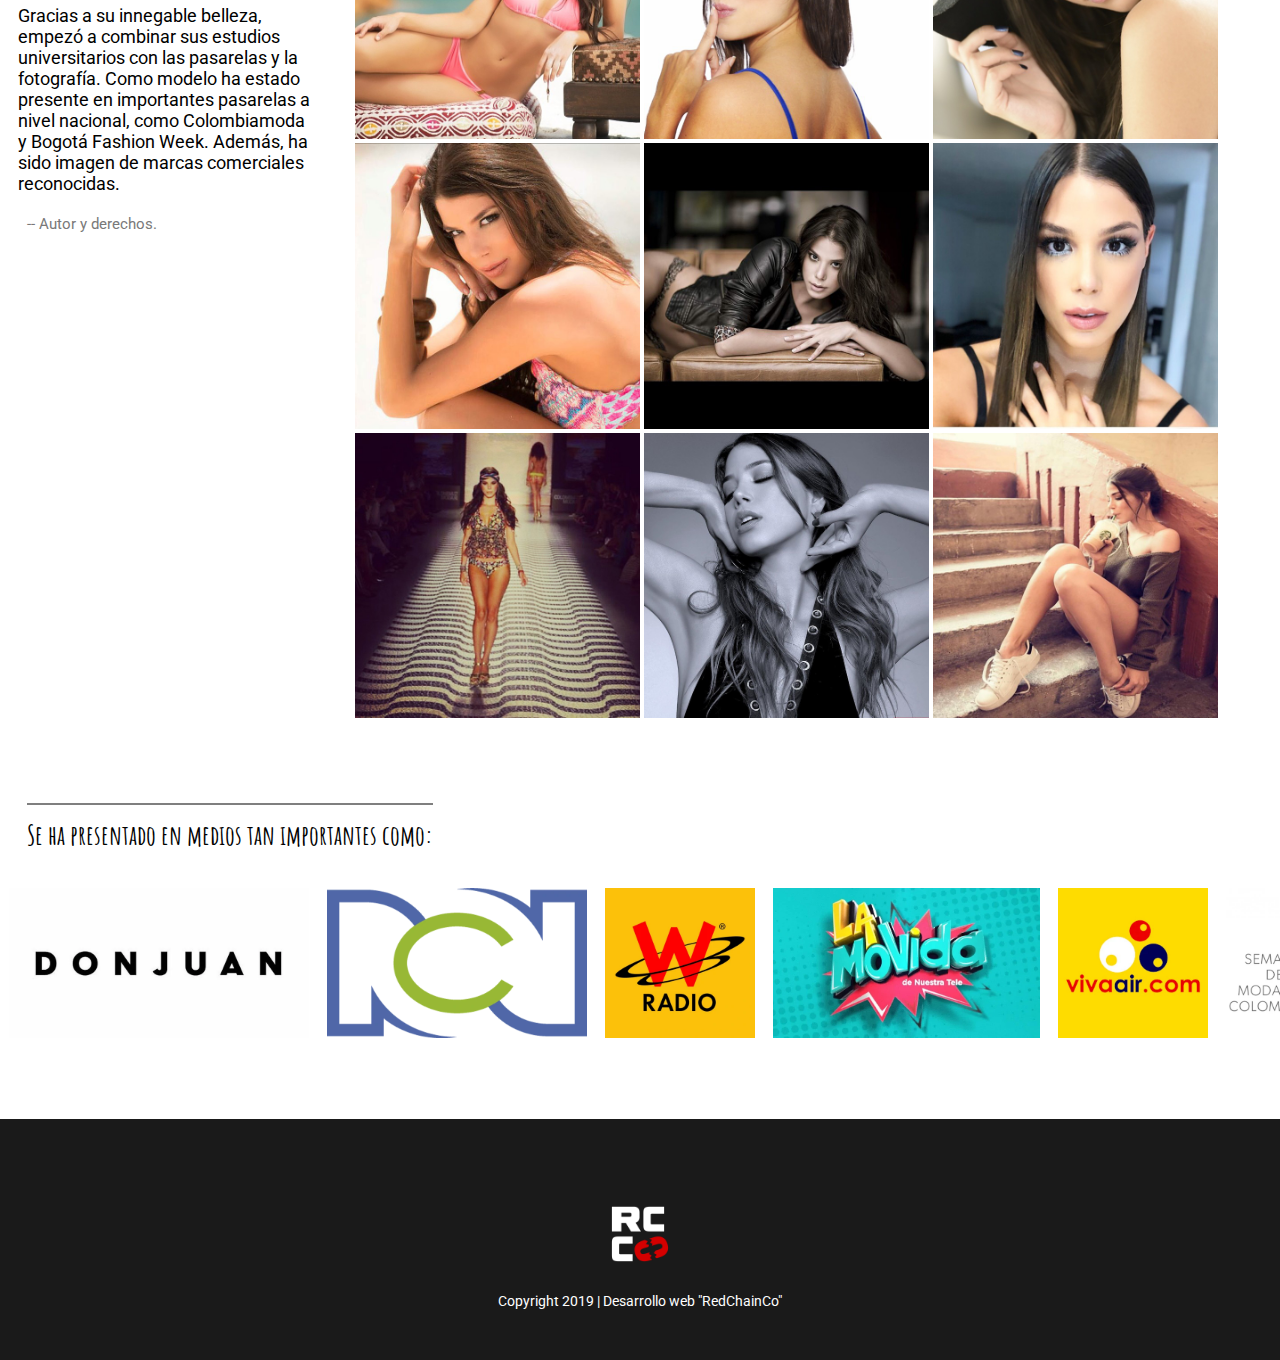
==== commit 4dab025f: "todo" ====
--- a/index.html
+++ b/index.html
@@ -7,12 +7,17 @@
         <link rel="stylesheet" href="./assets/css/normalize.css">
         <link href="https://fonts.googleapis.com/css?family=Amatic+SC|Roboto&display=swap" rel="stylesheet">
         <link href="./assets/css/index.css" rel="stylesheet">
+        <link rel="stylesheet" href="https://use.fontawesome.com/releases/v5.11.2/css/all.css" integrity="sha384-KA6wR/X5RY4zFAHpv/CnoG2UW1uogYfdnP67Uv7eULvTveboZJg0qUpmJZb5VqzN" crossorigin="anonymous">
     </head>
     <body>
+        <div class="menu" id="menu">
+            <p>Lorem ipsum, dolor sit amet consectetur adipisicing elit. Recusandae quaerat, laudantium perferendis velit quisquam dolor debitis laborum possimus inventore impedit dolorem nobis autem, reiciendis, libero commodi sunt! Sit, eum aperiam.</p>
+            <a href="#">Close</a>
+        </div>
         <header class="dominicaduque">
             <!-- https://www.instagram.com/dominicaduque/ -->
             <div class="data">
-                <h1>@dominicaduque</h1>
+                <a href="#menu"><h1>@dominicaduque</h1></a>
                 <h2>Presentadora | TV host | Periodista | Modelo</h2>
             </div>
         </header>
@@ -30,7 +35,10 @@
                     <br><br>
                     Como buena paisa, Dominica es una mujer verraca y dispuesta a cumplir sus sueños. Desde pequeña supo que lo suyo era la presentación, especialmente en temas de entretenimiento, y para lograrlo se formó comocomunicadora social y periodista.
                     <br><br>
-                    Gracias a su innegable belleza, empezó a combinar sus estudios universitarios con las pasarelas y la fotografía. Como modelo ha estado presente en importantes pasarelas a nivel nacional, como Colombiamoda y Bogotá Fashion Week. Además, ha sido imagen de marcas comerciales reconocidas.</p>
+                    Gracias a su innegable belleza, empezó a combinar sus estudios universitarios con las pasarelas y la fotografía. Como modelo ha estado presente en importantes pasarelas a nivel nacional, como Colombiamoda y Bogotá Fashion Week. Además, ha sido imagen de marcas comerciales reconocidas.
+                    <br>
+                    <a href="https://www.canalrcn.com/la-movida/personajes/dominica-duque-13" target="_blank" rel="nofolow noopener" id="derechos"><small>-- Autor y derechos.</small></a>
+                </p>
                 </div>
                 <div class="gallery">
                     <img src="./assets/img/2012-10-10 13.16.30 299246548570253403_211054777.jpg" alt="">
@@ -42,7 +50,7 @@
                     <img src="./assets/img/2014-09-09 19.11.44 806043585115498547_211054777.jpg" alt="">
                     <img src="./assets/img/2014-11-26 18.37.08 862558675662448992_211054777.jpg" alt="">
                     <img src="./assets/img/2019-03-18 08.02.32 2002311498412011253_211054777.jpg" alt="">
-                    
+
                     <img src="./assets/img/2013-07-26 10.06.26 508611072208055012_211054777.jpg" alt="">
                     <img src="./assets/img/2019-10-28 08.45.30 2164682887396069152_211054777.jpg" alt="">
                     <img src="./assets/img/2019-10-14 18.15.26 2154822884929682749_211054777.jpg" alt="">
@@ -199,22 +207,42 @@
                     <img src="./assets/img/gallery/2019-11-24-13.55.14-2184407726977470776_211054777.jpg" alt="" class="hidden" />
                     <!-- /cellphone gallery -->
                 </div>
+            </article>
+            <article class="description">
+               <section>
+                   <h2 class="border--title">Se ha presentado en medios tan importantes como:</h2>
+                </section>
+                <section class="description-medios">
+                    <img src="./assets/img/brands/donJuan.webp" alt="revista don juan">
+                    <img src="./assets/img/brands/rcn.webp" alt="canal rcn">
+                    <img src="./assets/img/brands/wRadio.webp" alt="w Radio">
+                    <img src="./assets/img/brands/lamovida.webp" alt="la movida">
+                    <img src="./assets/img/brands/vivaColombia.webp" alt="viva colombia">
+                    <img src="./assets/img/brands/colombiaModa.webp" alt="molombia moda">
+                    <!-- <img src="" alt="">
+                    <img src="" alt=""> -->
+                </section>
+            </article>
+            <footer class="footer">
+                <div class="social">
+                    <a href="https://twitter.com/dominicaduque?lang=en" target="_blank" rel="noopender" aria-label=""><i class="fab fa-twitter-square fa-2x"></i></a>
+                    <a href="https://www.instagram.com/dominicaduque/" target="_blank" rel="noopender" aria-label=""><i class="fab fa-instagram fa-2x"></i></a>
+                    <a href="https://www.facebook.com/dominica.duque" target="_blank" rel="noopender" aria-label=""><i class="fab fa-facebook-square fa-2x"></i></a>
+                </div>
+                <div class="redchain">
+                    <a href="https://redchain.co/" target="_blank" rel="noopender" aria-label="">
+                        <img src="./assets/img/brands/logoSquareBlack.png" alt="">
+                        <p>Copyright 2019 | Desarrollo web "RedChainCo"</p>
+                        <a>
+                </div>
                 <!-- twitter -->
                 <!-- <a class="twitter-timeline" data-width="320" data-height="450" href="https://twitter.com/dominicaduque?ref_src=twsrc%5Etfw">Tweets by dominicaduque</a> <script async src="https://platform.twitter.com/widgets.js" charset="utf-8"></script> -->
                 <!-- twitter -->
-            </article>
-            <article class="outro">
-                <h2 class="border--title">Ha trabajado en medios tan importantes como:</h2>
-                <p>Lorem ipsum dolor, sit amet consectetur adipisicing elit. Distinctio illo fugiat nihil aliquid ducimus, rerum minus recusandae dignissimos consequuntur ullam eaque quas ipsam asperiores facere, nemo atque, fuga quasi saepe!</p>
-            </article>
-
+            </footer>
             <!-- links -->
-
-            <!-- https://twitter.com/dominicaduque?lang=en -->
-
-            <!-- http://www.revistadonjuan.com/chicas-dj/la-seductora-voz-de-dominica-duque-reportera-de-la-w+articulo+16885097 -->
-
-            <!-- https://www.wradio.com.co/noticias/sociedad/el-jamming-festival-si-se-llevara-a-cabo/20190215/nota/3864586.aspx -->
+                <!-- https://twitter.com/dominicaduque?lang=en -->
+                <!-- http://www.revistadonjuan.com/chicas-dj/la-seductora-voz-de-dominica-duque-reportera-de-la-w+articulo+16885097 -->
+                <!-- https://www.wradio.com.co/noticias/sociedad/el-jamming-festival-si-se-llevara-a-cabo/20190215/nota/3864586.aspx -->
             <!-- links -->
         </main>
     </body>
--- a/assets/css/index.css
+++ b/assets/css/index.css
@@ -1 +1 @@
-body{box-sizing:border-box;font-family:'Roboto',sans-serif;font-size:18px;margin:0;padding:0}h1,h2,h3,h4,h5,h6{font-family:'Amatic SC',cursive}.border--title{border-top:2px solid rgba(0,0,0,0.5);padding-top:.5em}.data{background:rgba(255,255,255,0.1);bottom:19%;left:2em;padding:0 3em;position:absolute;}.data h2{font-weight:normal}.dominicaduque{background-image:url("../img/2019-11-10 21.08.58 2174479171430882837_211054777.jpg");background-size:cover;background-position:top right;background-repeat:no-repeat;color:#fff;height:100vh}.gallery{display:inline-block;text-align:center;margin-bottom:2em;}.gallery img{max-width:30%}.intro{display:inline-flex;justify-content:space-around;margin:1em;box-sizing:border-box;}.intro .intro--texto{max-width:768px;box-sizing:content-box}.instagram-media{margin:1em;min-height:200px}.hidden{display:none}.videos{display:flex;flex-wrap:wrap;min-height:315px;justify-content:flex-end;margin:.5em;margin-top:-7em;margin-bottom:2em}[class^="video--box-"]{margin:.5em;}[class^="video--box-"] iframe{width:560px}.outro{margin:1em}@media screen and (max-width:768px){.videos{justify-content:center}.intro{flex-wrap:wrap;}.intro p{width:100%}.video--box-1 iframe{width:280px}}@media screen and (max-width:425px){.dominicaduque{background-image:url("../img/2012-09-14 21.19.31 280645491132901785_211054777.jpg");background-position:top center;color:#fff}.data{background:rgba(0,0,0,0.3);padding-left:1em}.gallery{display:flex;overflow-x:auto;}.gallery img{min-width:90%;height:auto}.hidden{display:flex}}+body{box-sizing:border-box;font-family:'Roboto',sans-serif;font-size:18px;margin:0;padding:0}h1,h2,h3,h4,h5,h6{font-family:'Amatic SC',cursive}.border--title{border-top:2px solid rgba(0,0,0,0.5);padding-top:.5em;display:inline-block}.border--title-w{border-top:2px solid rgba(255,255,255,0.5);padding-top:.5em;display:inline-block}.data{background:rgba(0,0,0,0.5);bottom:19%;left:2em;padding:0 3em;position:absolute;}.data h2{font-weight:normal}#derechos{margin-left:.5em;color:#797979;text-decoration:none;margin-top:1em;display:inline-block}.description{padding-bottom:2em;box-sizing:border-box;}.description h2{margin:1em}.description-medios{display:flex;flex-direction:row;justify-content:flex-start;overflow-x:auto;white-space:nowrap;margin-bottom:2em;}.description-medios img{display:inline;margin:.5em;max-height:150px;width:80%}.dominicaduque{background-image:url("../img/2019-08-21 21.35.54 2115785890073558093_211054777.jpg");background-size:cover;background-position:top right;background-repeat:no-repeat;color:#fff;height:100vh;}.dominicaduque a{color:#fff;text-decoration:none}.footer{background:#1a1a1a;display:flex;flex-direction:column;flex-wrap:wrap;justify-content:center;text-align:center;min-height:150px;padding:2em;}.footer .social{margin-bottom:1em}.footer a{text-decoration:none}.footer p{color:#fff;font-size:.8em}.footer i{color:#fff;margin:.3em}.footer .redchain img{width:80px}.gallery{display:inline-block;text-align:center;margin-bottom:2em;}.gallery img{max-width:30%}.intro{display:inline-flex;justify-content:space-around;margin:1em;box-sizing:border-box;}.intro .intro--texto{max-width:768px;box-sizing:content-box}.instagram-media{margin:1em;min-height:200px}.hidden{display:none}.menu{background:rgba(0,0,0,0.9);color:#fff;width:100%;height:100vh;z-index:1;position:absolute;display:none;flex-direction:column;justify-content:center;align-items:center;transition:all 2s ease-in-out;}.menu p{width:50%;text-align:center}.menu a{color:#ffc0cb}#menu:target{display:flex}.outro{margin:1em;margin-bottom:2em;display:flex;justify-content:center;flex-wrap:wrap;}.outro .outro-box{display:inline-flex;flex-direction:row;flex-wrap:wrap;justify-content:center;}.outro .outro-box img{margin:.5em;max-width:200px}.videos{display:flex;flex-wrap:wrap;min-height:315px;justify-content:flex-end;margin:.5em;margin-top:-7em;margin-bottom:2em}[class^="video--box-"]{margin:.5em;}[class^="video--box-"] iframe{width:560px}@media screen and (max-width:768px){.videos{justify-content:center}.intro{flex-wrap:wrap;}.intro p{width:100%}.video--box-1 iframe{width:280px}}@media screen and (max-width:425px){.dominicaduque{background-image:url("../img/2012-09-14 21.19.31 280645491132901785_211054777.jpg");background-position:top center;color:#fff}.data{padding-left:1em}.gallery{display:flex;overflow-x:auto;}.gallery img{min-width:90%;height:auto}.hidden{display:flex}}